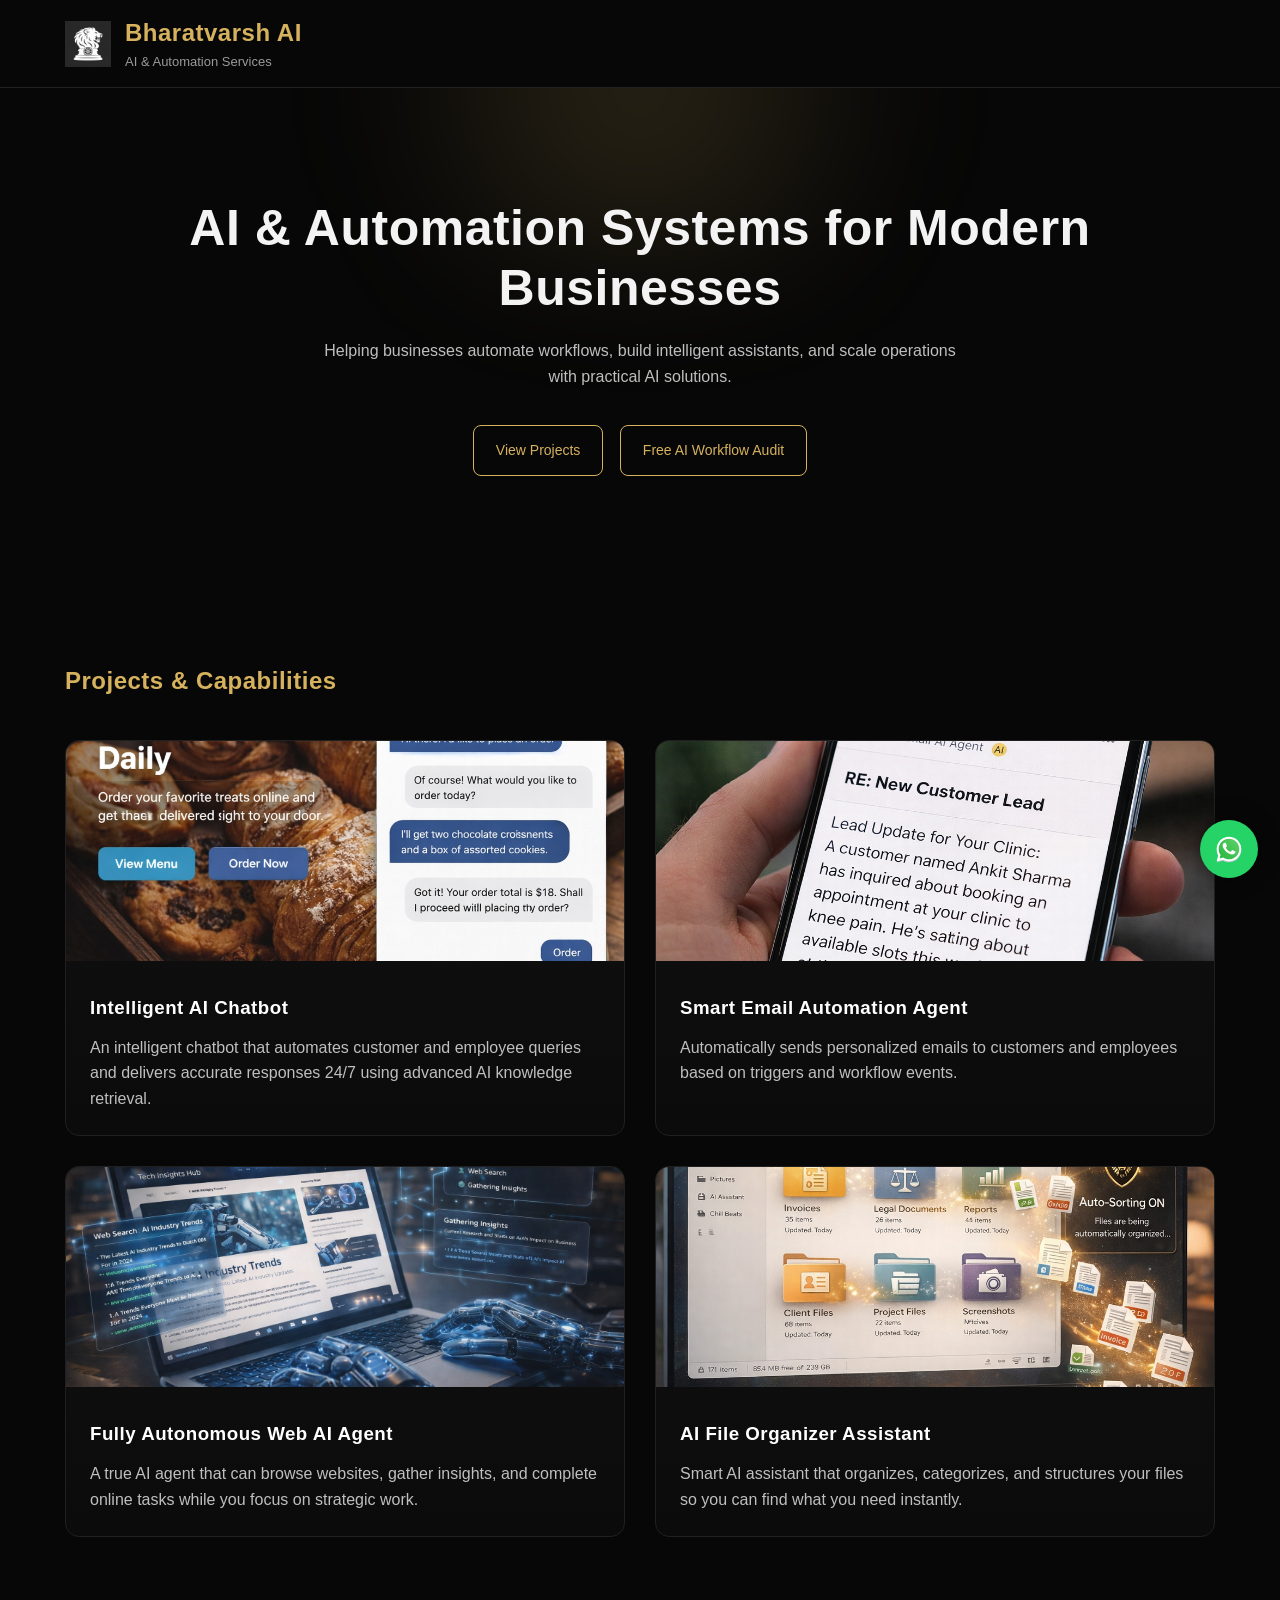
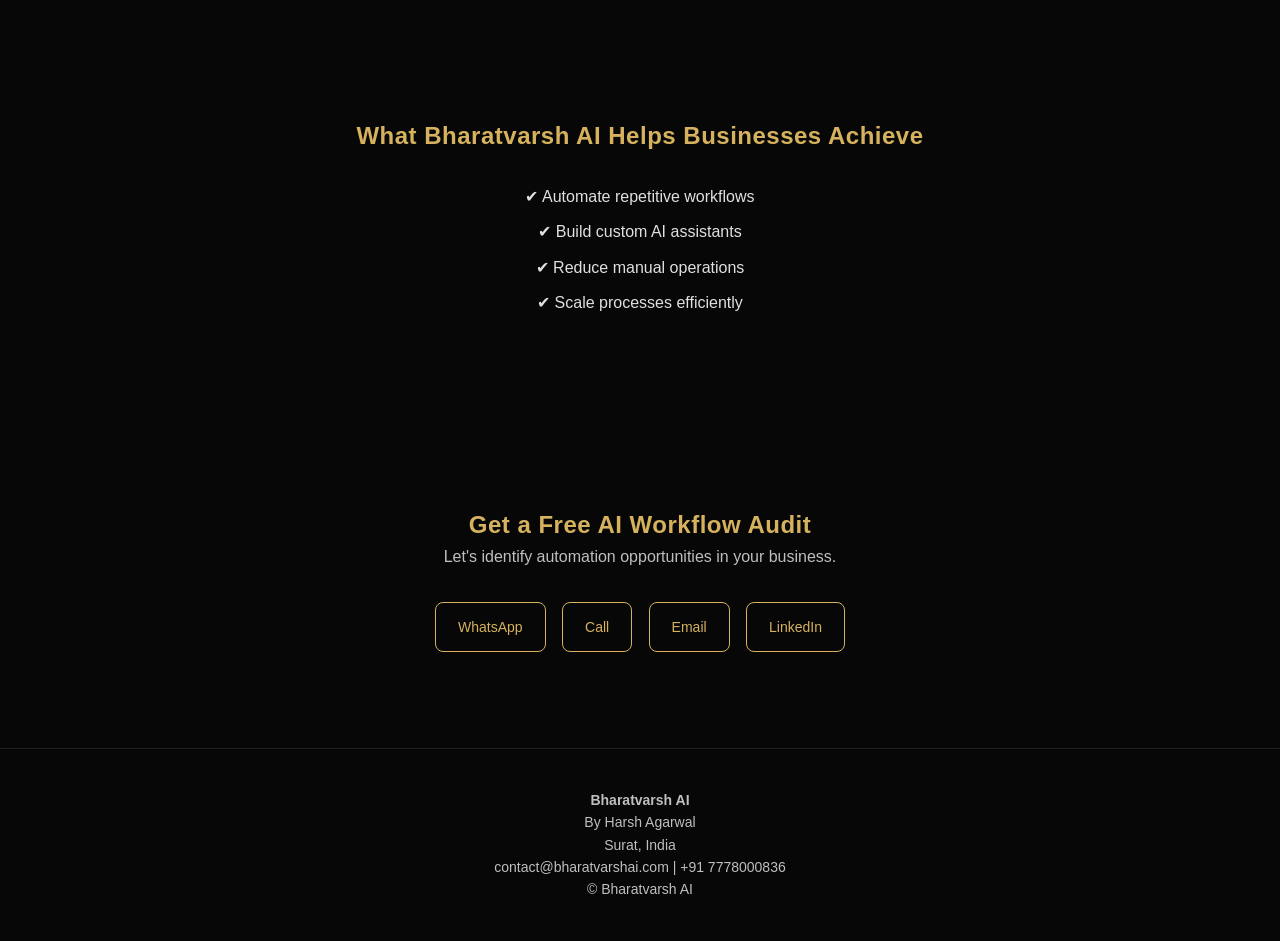
==== index.html @ 704467cc "Update WhatsApp links to include pre-filled message for inquiries" ====
<!DOCTYPE html>
<html lang="en">
<head>
<meta charset="UTF-8">
<meta name="viewport" content="width=device-width, initial-scale=1.0">

<title>Bharatvarsh AI | AI & Automation Services</title>

<meta name="description" content="Bharatvarsh AI provides AI automation, intelligent chatbots, and autonomous AI agents to help businesses scale faster with modern AI solutions.">

<!-- FIX iPhone blue phone number -->
<meta name="format-detection" content="telephone=no">

<link rel="icon" type="image/png" href="logo.png">

<style>

html{scroll-behavior:smooth;}

*{
margin:0;
padding:0;
box-sizing:border-box;
font-family:Arial, Helvetica, sans-serif;
}

body{
background:#070707;
color:#f3f3f3;
line-height:1.6;
overflow-x:hidden;
width:100%;
}

.container{
width:90%;
max-width:1150px;
margin:auto;
}

section{
padding:90px 0;
position:relative;
}

h1,h2,h3{
font-weight:600;
letter-spacing:0.5px;
}

h2{color:#d6b25e;}

p{color:#bfbfbf;}

a{text-decoration:none;}

:root{
--gold:#d6b25e;
--card:#111;
--border:#202020;
}

/* ===== HEADER ===== */
header{
position:sticky;
top:0;
z-index:999;
backdrop-filter:blur(12px);
background:rgba(8,8,8,0.75);
border-bottom:1px solid var(--border);
}

.brand{
display:flex;
align-items:center;
gap:14px;
padding:14px 0;
flex-wrap:wrap;
}

.brand img{width:46px;}

.subtitle{
font-size:13px;
color:#9a9a9a;
}

/* ===== HERO ===== */
.hero{
text-align:center;
padding-top:110px;
overflow:hidden;
}

.hero::before{
content:"";
position:absolute;
top:-200px;
left:50%;
transform:translateX(-50%);
width:90vw;
max-width:700px;
height:400px;
background:radial-gradient(circle, rgba(214,178,94,0.18), transparent 70%);
filter:blur(60px);
z-index:-1;
pointer-events:none;
}

.hero h1{
font-size:38px;
margin-bottom:20px;
line-height:1.2;
}

.hero p{
max-width:640px;
margin:auto;
margin-bottom:30px;
}

/* ===== BUTTONS ===== */
.btn{
display:inline-block;
padding:13px 22px;
margin:6px;
border-radius:8px;
border:1px solid var(--gold);
color:var(--gold);
transition:0.35s;
font-size:14px;
}

.btn:hover{
background:var(--gold);
color:#000;
box-shadow:
0 0 18px rgba(214,178,94,0.45),
0 0 45px rgba(214,178,94,0.2);
transform:translateY(-2px);
}

/* ===== PROJECT CARDS ===== */
.projects-grid{
display:grid;
grid-template-columns:1fr;
gap:30px;
margin-top:40px;
}

.card{
background:linear-gradient(180deg,#111,#0b0b0b);
border:1px solid var(--border);
border-radius:14px;
overflow:hidden;
transition:0.35s;
position:relative;
}

.card::after{
content:"";
position:absolute;
inset:0;
background:radial-gradient(circle at top, rgba(214,178,94,0.12), transparent 60%);
opacity:0;
transition:0.4s;
}

.card:hover::after{opacity:1;}

.card:hover{
transform:translateY(-8px);
border-color:var(--gold);
box-shadow:0 0 30px rgba(214,178,94,0.1);
}

.card img{
width:100%;
height:220px;
object-fit:cover;
}

.card-content{
padding:24px;
}

.card-content h3{
margin-bottom:12px;
color:#fff;
}

/* ===== BENEFITS ===== */
.benefits{text-align:center;}

.benefit-list{
margin-top:28px;
}

.benefit-list p{
margin:10px 0;
color:#e0e0e0;
}

/* ===== CONTACT ===== */
.contact{text-align:center;}

/* ===== FLOATING WHATSAPP ICON ===== */
.whatsapp-float{
position:fixed;
bottom:22px;
right:22px;
width:58px;
height:58px;
background:#25D366;
border-radius:50%;
display:flex;
align-items:center;
justify-content:center;
box-shadow:0 0 20px rgba(0,0,0,0.5);
z-index:999;
transition:0.3s;
}

.whatsapp-float img{
width:28px;
height:28px;
}

.whatsapp-float:hover{
transform:scale(1.08);
box-shadow:0 0 25px rgba(37,211,102,0.6);
}

/* ===== FOOTER ===== */
footer{
border-top:1px solid var(--border);
text-align:center;
padding:40px 0;
color:#888;
font-size:14px;
}

/* ===== DESKTOP ===== */
@media(min-width:768px){

.hero h1{
font-size:50px;
}

.projects-grid{
grid-template-columns:1fr 1fr;
}

}

</style>
</head>

<body>

<header>
<div class="container brand">
<img src="logo.png" alt="Bharatvarsh AI Logo">
<div>
<h2>Bharatvarsh AI</h2>
<div class="subtitle">AI & Automation Services</div>
</div>
</div>
</header>

<section class="hero container">
<h1>AI & Automation Systems for Modern Businesses</h1>
<p>
Helping businesses automate workflows, build intelligent assistants,
and scale operations with practical AI solutions.
</p>

<a href="#projects" class="btn">View Projects</a>
<a href="#contact" class="btn">Free AI Workflow Audit</a>
</section>

<section id="projects" class="container">
<h2>Projects & Capabilities</h2>

<div class="projects-grid">

<div class="card">
<img src="chatbot.png" alt="AI Chatbot for customer interaction">
<div class="card-content">
<h3>Intelligent AI Chatbot</h3>
<p>An intelligent chatbot that automates customer and employee queries and delivers accurate responses 24/7 using advanced AI knowledge retrieval.</p>
</div>
</div>

<div class="card">
<img src="email-agent.png" alt="AI Email Automation Agent">
<div class="card-content">
<h3>Smart Email Automation Agent</h3>
<p>Automatically sends personalized emails to customers and employees based on triggers and workflow events.</p>
</div>
</div>

<div class="card">
<img src="web-agent.png" alt="Autonomous Web AI Agent">
<div class="card-content">
<h3>Fully Autonomous Web AI Agent</h3>
<p>A true AI agent that can browse websites, gather insights, and complete online tasks while you focus on strategic work.</p>
</div>
</div>

<div class="card">
<img src="file-agent.png" alt="AI File Organizer Assistant">
<div class="card-content">
<h3>AI File Organizer Assistant</h3>
<p>Smart AI assistant that organizes, categorizes, and structures your files so you can find what you need instantly.</p>
</div>
</div>

</div>
</section>

<section class="benefits container">
<h2>What Bharatvarsh AI Helps Businesses Achieve</h2>

<div class="benefit-list">
<p>✔ Automate repetitive workflows</p>
<p>✔ Build custom AI assistants</p>
<p>✔ Reduce manual operations</p>
<p>✔ Scale processes efficiently</p>
</div>
</section>

<section id="contact" class="contact container">
<h2>Get a Free AI Workflow Audit</h2>
<p>Let's identify automation opportunities in your business.</p>

<br>

<a class="btn" href="https://wa.me/917778000836?text=Hello%20Bharatvarsh%2C%20I%27m%20interested%20in%20AI%20automation%20solutions.%20Let%27s%20discuss." target="_blank">WhatsApp</a>
<a class="btn" href="tel:+917778000836">Call</a>
<a class="btn" href="mailto:contact@bharatvarshai.com">Email</a>
<a class="btn" href="https://www.linkedin.com/company/bharat-varsh" target="_blank">LinkedIn</a>
</section>

<footer>
<div class="container">
<p><strong>Bharatvarsh AI</strong></p>
<p>By Harsh Agarwal</p>
<p>Surat, India</p>
<p>contact@bharatvarshai.com | +91 7778000836</p>
<p>© Bharatvarsh AI</p>
</div>
</footer>

<a class="whatsapp-float" href="https://wa.me/917778000836?text=Hello%20Bharatvarsh%2C%20I%27m%20interested%20in%20AI%20automation%20solutions.%20Let%27s%20discuss." target="_blank">
<img src="whatsapp.svg" alt="WhatsApp">
</a>

</body>
</html>
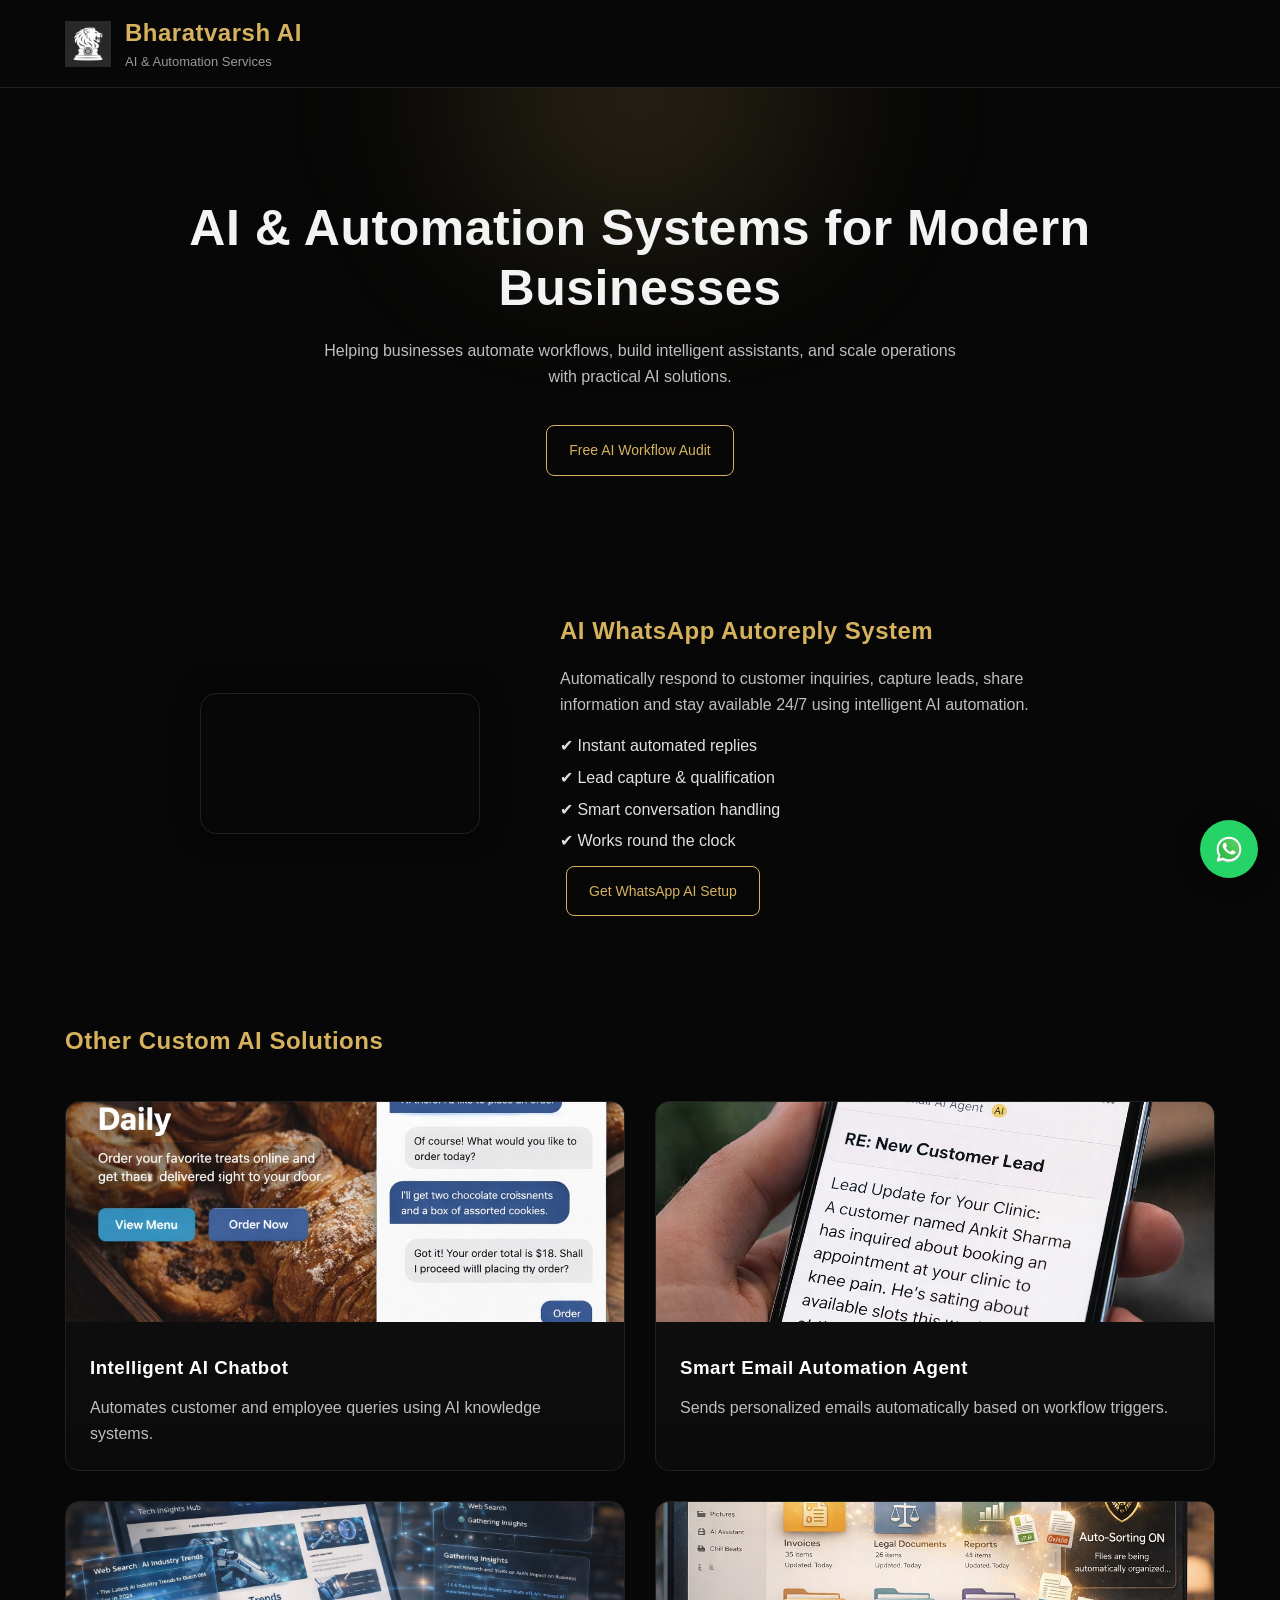
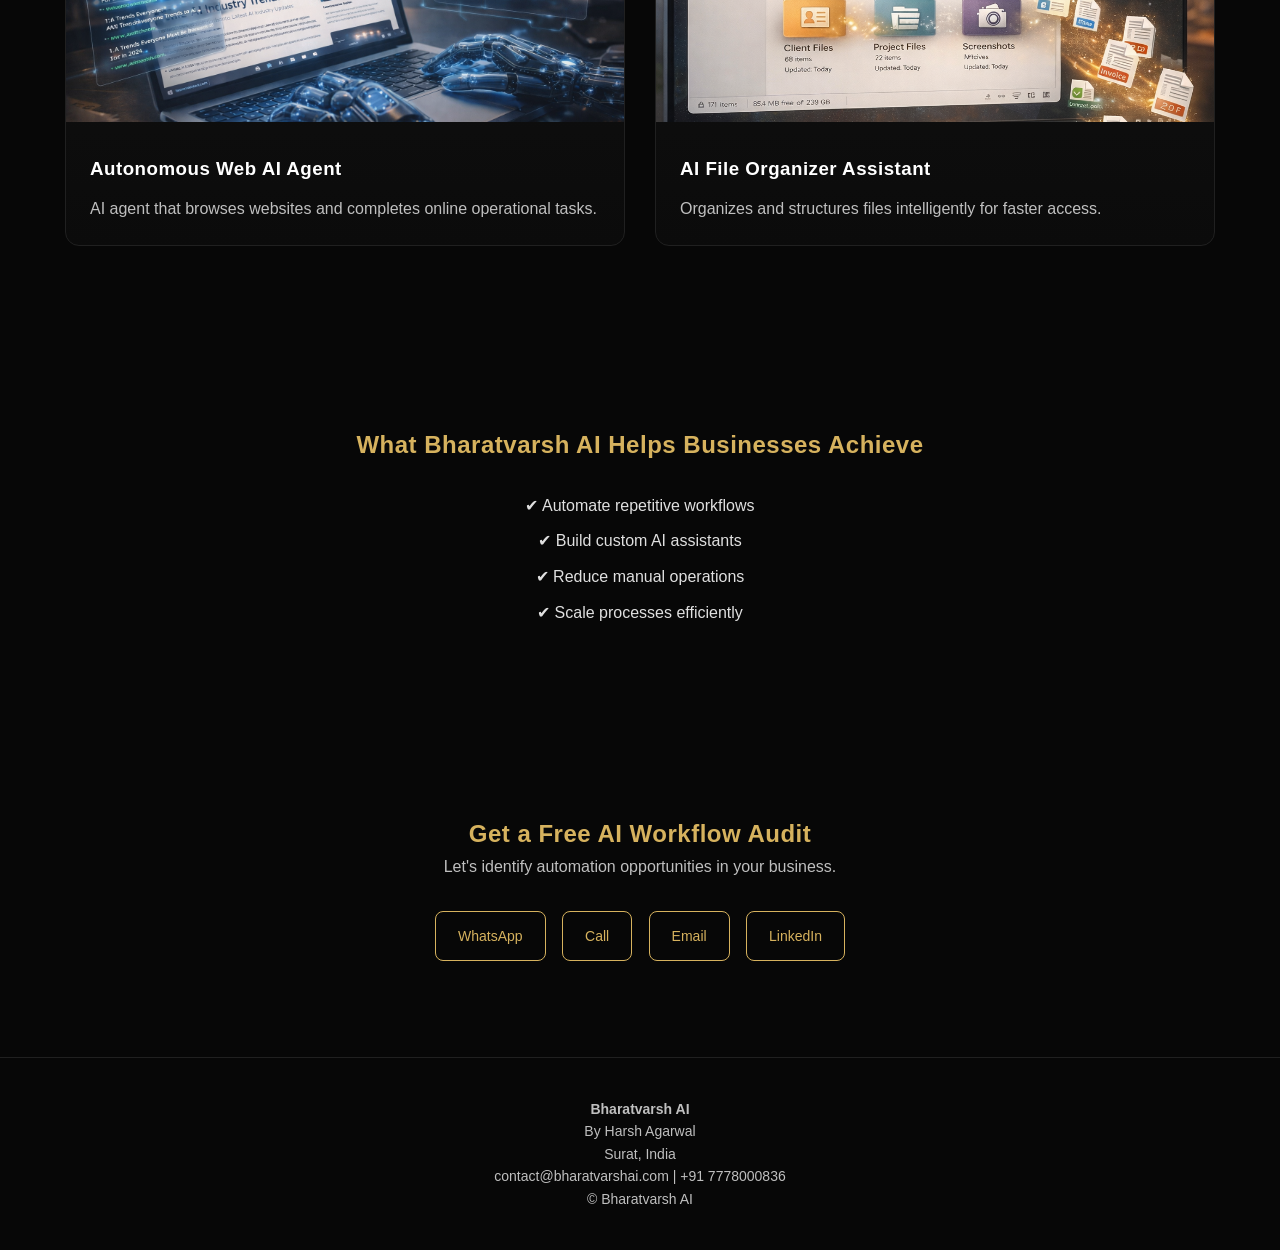
==== commit 97d4eda6: "Add WhatsApp demo video and update HTML structure for clarity" ====
--- a/index.html
+++ b/index.html
@@ -4,13 +4,11 @@
 <meta charset="UTF-8">
 <meta name="viewport" content="width=device-width, initial-scale=1.0">
 
-<title>Bharatvarsh AI | AI & Automation Services</title>
+<title>Bharatvarsh AI — Intelligent Automation Services</title>
 
 <meta name="description" content="Bharatvarsh AI provides AI automation, intelligent chatbots, and autonomous AI agents to help businesses scale faster with modern AI solutions.">
 
-<!-- FIX iPhone blue phone number -->
 <meta name="format-detection" content="telephone=no">
-
 <link rel="icon" type="image/png" href="logo.png">
 
 <style>
@@ -60,7 +58,7 @@
 --border:#202020;
 }
 
-/* ===== HEADER ===== */
+/* HEADER */
 header{
 position:sticky;
 top:0;
@@ -85,7 +83,7 @@
 color:#9a9a9a;
 }
 
-/* ===== HERO ===== */
+/* HERO */
 .hero{
 text-align:center;
 padding-top:110px;
@@ -119,7 +117,7 @@
 margin-bottom:30px;
 }
 
-/* ===== BUTTONS ===== */
+/* BUTTON */
 .btn{
 display:inline-block;
 padding:13px 22px;
@@ -140,7 +138,44 @@
 transform:translateY(-2px);
 }
 
-/* ===== PROJECT CARDS ===== */
+/* WHATSAPP DEMO */
+.wa-demo{
+padding:40px 0 10px 0;
+}
+
+.wa-grid{
+display:flex;
+flex-direction:column;
+gap:40px;
+align-items:center;
+}
+
+.wa-video video{
+width:220px;
+border-radius:16px;
+border:1px solid var(--border);
+box-shadow:0 0 25px rgba(0,0,0,0.6);
+}
+
+.wa-content{
+text-align:center;
+max-width:520px;
+}
+
+.wa-content h2{
+margin-bottom:16px;
+}
+
+.wa-content p{
+margin-bottom:16px;
+}
+
+.wa-points p{
+margin:6px 0;
+color:#e0e0e0;
+}
+
+/* PROJECTS */
 .projects-grid{
 display:grid;
 grid-template-columns:1fr;
@@ -157,17 +192,6 @@
 position:relative;
 }
 
-.card::after{
-content:"";
-position:absolute;
-inset:0;
-background:radial-gradient(circle at top, rgba(214,178,94,0.12), transparent 60%);
-opacity:0;
-transition:0.4s;
-}
-
-.card:hover::after{opacity:1;}
-
 .card:hover{
 transform:translateY(-8px);
 border-color:var(--gold);
@@ -189,7 +213,7 @@
 color:#fff;
 }
 
-/* ===== BENEFITS ===== */
+/* BENEFITS */
 .benefits{text-align:center;}
 
 .benefit-list{
@@ -201,10 +225,10 @@
 color:#e0e0e0;
 }
 
-/* ===== CONTACT ===== */
+/* CONTACT */
 .contact{text-align:center;}
 
-/* ===== FLOATING WHATSAPP ICON ===== */
+/* WHATSAPP FLOAT */
 .whatsapp-float{
 position:fixed;
 bottom:22px;
@@ -218,20 +242,13 @@
 justify-content:center;
 box-shadow:0 0 20px rgba(0,0,0,0.5);
 z-index:999;
-transition:0.3s;
 }
 
 .whatsapp-float img{
 width:28px;
-height:28px;
-}
-
-.whatsapp-float:hover{
-transform:scale(1.08);
-box-shadow:0 0 25px rgba(37,211,102,0.6);
-}
-
-/* ===== FOOTER ===== */
+}
+
+/* FOOTER */
 footer{
 border-top:1px solid var(--border);
 text-align:center;
@@ -240,17 +257,29 @@
 font-size:14px;
 }
 
-/* ===== DESKTOP ===== */
-@media(min-width:768px){
-
-.hero h1{
-font-size:50px;
-}
+/* DESKTOP */
+@media(min-width:900px){
+
+.hero h1{font-size:50px;}
 
 .projects-grid{
 grid-template-columns:1fr 1fr;
 }
 
+.wa-grid{
+flex-direction:row;
+justify-content:center;
+gap:80px;
+}
+
+.wa-video video{
+width:280px;
+}
+
+.wa-content{
+text-align:left;
+}
+
 }
 
 </style>
@@ -260,7 +289,7 @@
 
 <header>
 <div class="container brand">
-<img src="logo.png" alt="Bharatvarsh AI Logo">
+<img src="logo.png">
 <div>
 <h2>Bharatvarsh AI</h2>
 <div class="subtitle">AI & Automation Services</div>
@@ -275,44 +304,74 @@
 and scale operations with practical AI solutions.
 </p>
 
-<a href="#projects" class="btn">View Projects</a>
 <a href="#contact" class="btn">Free AI Workflow Audit</a>
 </section>
 
+<section class="wa-demo">
+<div class="container wa-grid">
+
+<div class="wa-video">
+<video autoplay muted loop playsinline>
+<source src="whatsapp-demo.mp4" type="video/mp4">
+</video>
+</div>
+
+<div class="wa-content">
+<h2>AI WhatsApp Autoreply System</h2>
+
+<p>
+Automatically respond to customer inquiries, capture leads,
+share information and stay available 24/7 using intelligent AI automation.
+</p>
+
+<div class="wa-points">
+<p>✔ Instant automated replies</p>
+<p>✔ Lead capture & qualification</p>
+<p>✔ Smart conversation handling</p>
+<p>✔ Works round the clock</p>
+</div>
+
+<a href="#contact" class="btn">Get WhatsApp AI Setup</a>
+
+</div>
+
+</div>
+</section>
+
 <section id="projects" class="container">
-<h2>Projects & Capabilities</h2>
+<h2>Other Custom AI Solutions</h2>
 
 <div class="projects-grid">
 
 <div class="card">
-<img src="chatbot.png" alt="AI Chatbot for customer interaction">
+<img src="chatbot.png">
 <div class="card-content">
 <h3>Intelligent AI Chatbot</h3>
-<p>An intelligent chatbot that automates customer and employee queries and delivers accurate responses 24/7 using advanced AI knowledge retrieval.</p>
+<p>Automates customer and employee queries using AI knowledge systems.</p>
 </div>
 </div>
 
 <div class="card">
-<img src="email-agent.png" alt="AI Email Automation Agent">
+<img src="email-agent.png">
 <div class="card-content">
 <h3>Smart Email Automation Agent</h3>
-<p>Automatically sends personalized emails to customers and employees based on triggers and workflow events.</p>
+<p>Sends personalized emails automatically based on workflow triggers.</p>
 </div>
 </div>
 
 <div class="card">
-<img src="web-agent.png" alt="Autonomous Web AI Agent">
+<img src="web-agent.png">
 <div class="card-content">
-<h3>Fully Autonomous Web AI Agent</h3>
-<p>A true AI agent that can browse websites, gather insights, and complete online tasks while you focus on strategic work.</p>
+<h3>Autonomous Web AI Agent</h3>
+<p>AI agent that browses websites and completes online operational tasks.</p>
 </div>
 </div>
 
 <div class="card">
-<img src="file-agent.png" alt="AI File Organizer Assistant">
+<img src="file-agent.png">
 <div class="card-content">
 <h3>AI File Organizer Assistant</h3>
-<p>Smart AI assistant that organizes, categorizes, and structures your files so you can find what you need instantly.</p>
+<p>Organizes and structures files intelligently for faster access.</p>
 </div>
 </div>
 
@@ -336,7 +395,7 @@
 
 <br>
 
-<a class="btn" href="https://wa.me/917778000836?text=Hello%20Bharatvarsh%2C%20I%27m%20interested%20in%20AI%20automation%20solutions.%20Let%27s%20discuss." target="_blank">WhatsApp</a>
+<a class="btn" href="https://wa.me/917778000836" target="_blank">WhatsApp</a>
 <a class="btn" href="tel:+917778000836">Call</a>
 <a class="btn" href="mailto:contact@bharatvarshai.com">Email</a>
 <a class="btn" href="https://www.linkedin.com/company/bharat-varsh" target="_blank">LinkedIn</a>
@@ -352,8 +411,8 @@
 </div>
 </footer>
 
-<a class="whatsapp-float" href="https://wa.me/917778000836?text=Hello%20Bharatvarsh%2C%20I%27m%20interested%20in%20AI%20automation%20solutions.%20Let%27s%20discuss." target="_blank">
-<img src="whatsapp.svg" alt="WhatsApp">
+<a class="whatsapp-float" href="https://wa.me/917778000836" target="_blank">
+<img src="whatsapp.svg">
 </a>
 
 </body>
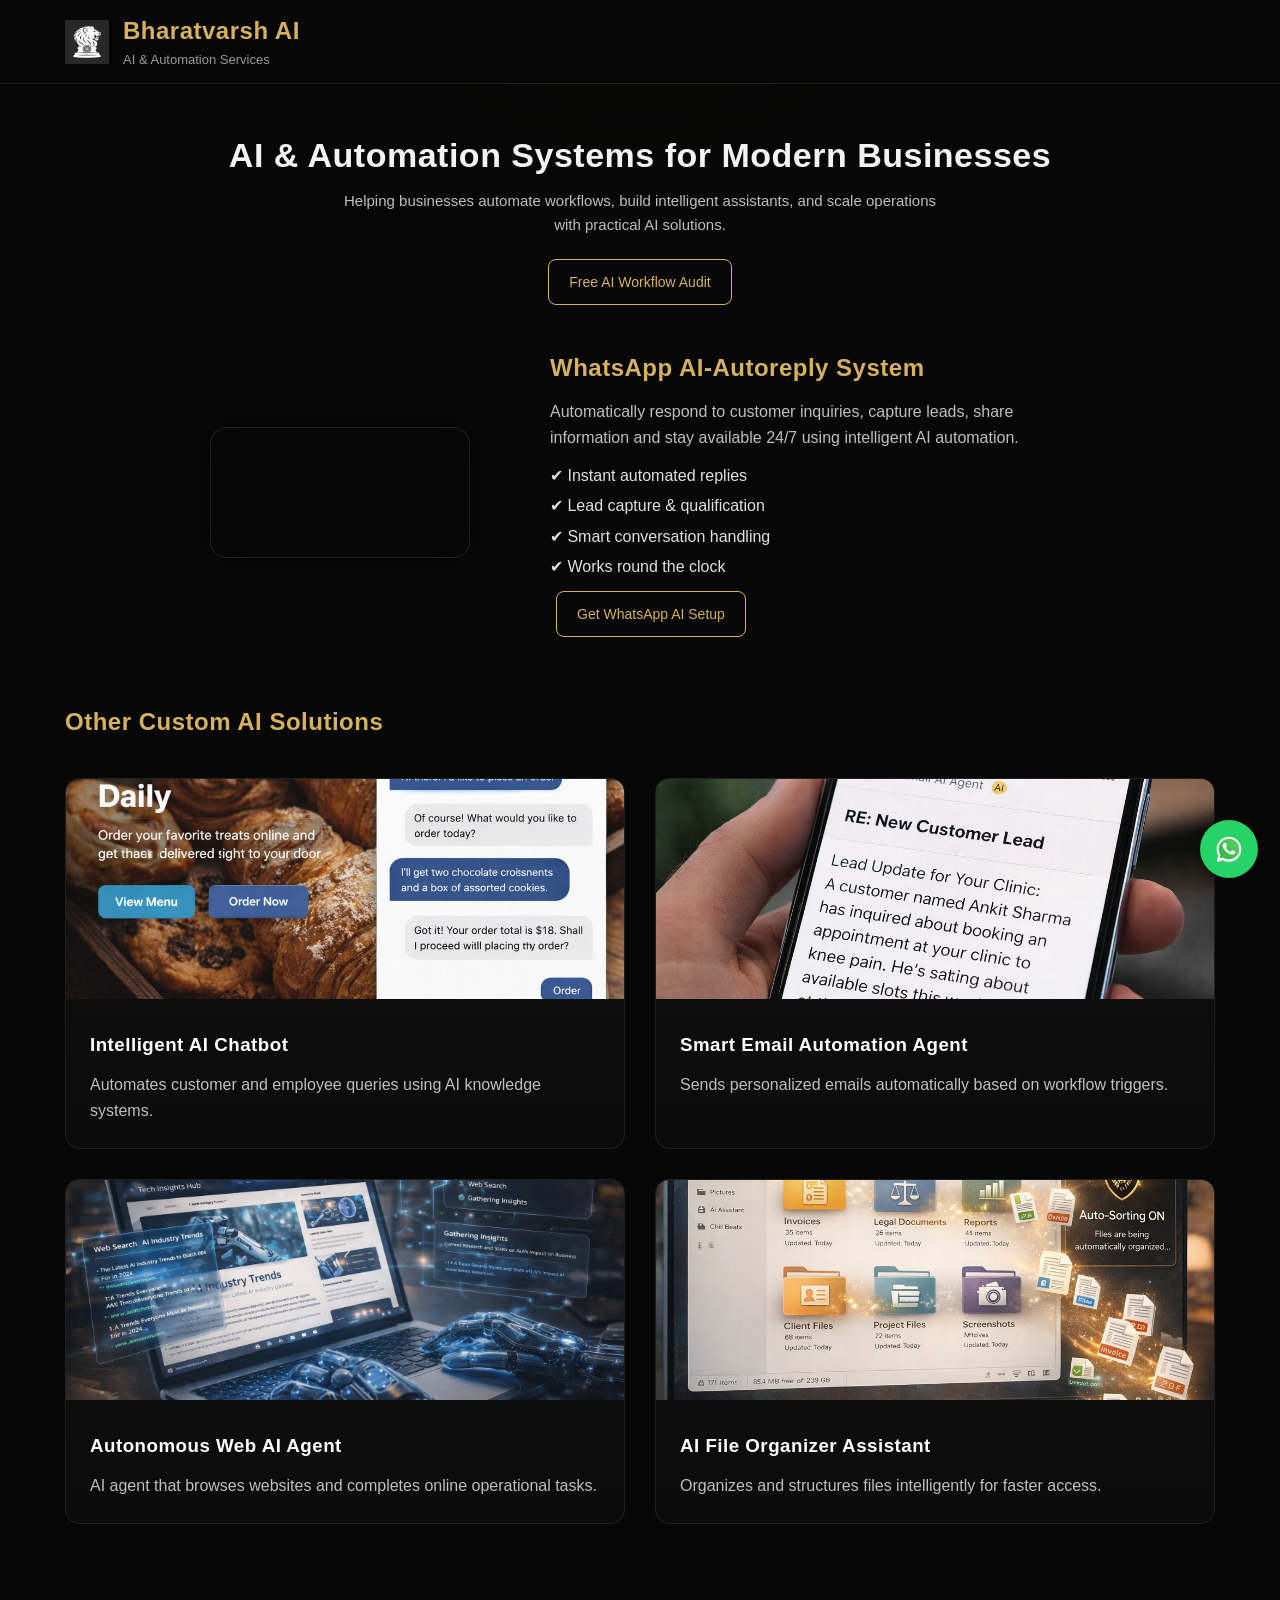
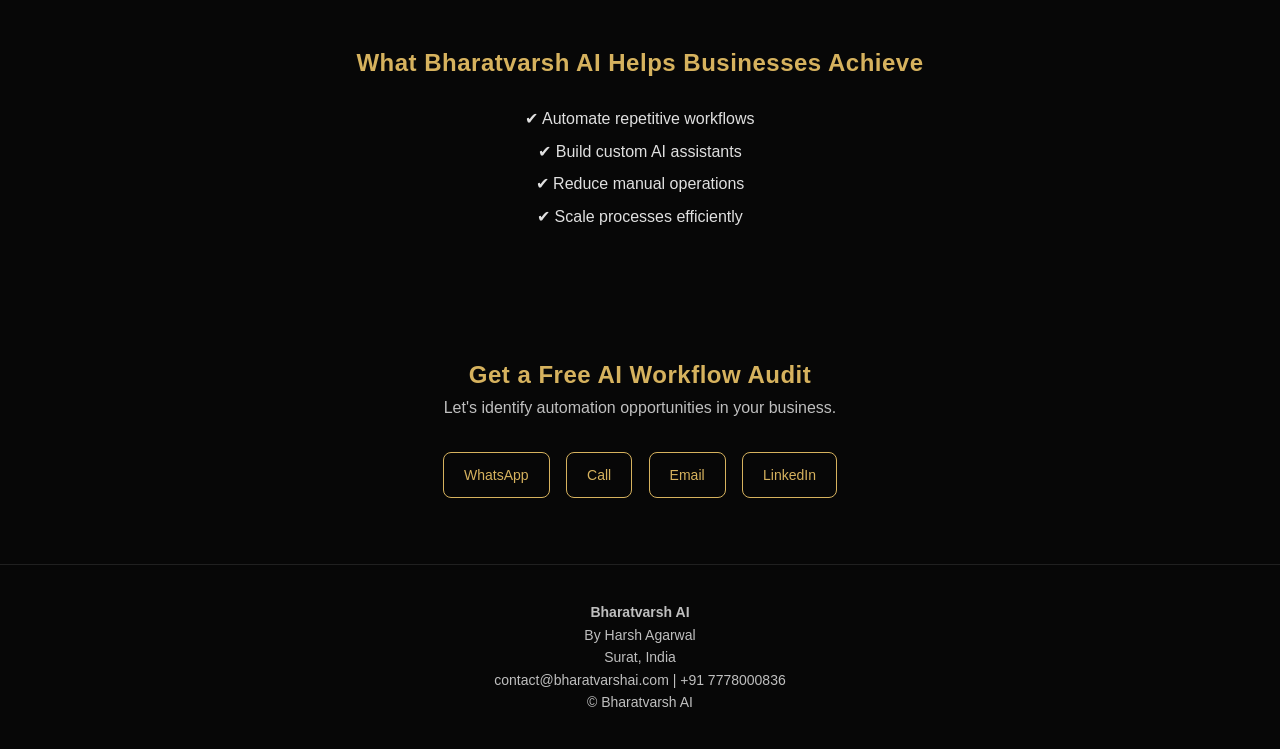
==== commit 0d8ec55b: "Refactor styling and layout for improved UI consistency and responsiveness" ====
--- a/index.html
+++ b/index.html
@@ -27,7 +27,6 @@
 color:#f3f3f3;
 line-height:1.6;
 overflow-x:hidden;
-width:100%;
 }
 
 .container{
@@ -37,7 +36,7 @@
 }
 
 section{
-padding:90px 0;
+padding:60px 0;
 position:relative;
 }
 
@@ -72,11 +71,11 @@
 display:flex;
 align-items:center;
 gap:14px;
-padding:14px 0;
+padding:12px 0;
 flex-wrap:wrap;
 }
 
-.brand img{width:46px;}
+.brand img{width:44px;}
 
 .subtitle{
 font-size:13px;
@@ -86,41 +85,42 @@
 /* HERO */
 .hero{
 text-align:center;
-padding-top:110px;
+padding-top:40px;
+padding-bottom:10px;
 overflow:hidden;
 }
 
 .hero::before{
 content:"";
 position:absolute;
-top:-200px;
+top:-300px;
 left:50%;
 transform:translateX(-50%);
-width:90vw;
-max-width:700px;
-height:400px;
-background:radial-gradient(circle, rgba(214,178,94,0.18), transparent 70%);
+width:85vw;
+max-width:550px;
+height:260px;
+background:radial-gradient(circle, rgba(214,178,94,0.15), transparent 70%);
 filter:blur(60px);
 z-index:-1;
-pointer-events:none;
 }
 
 .hero h1{
-font-size:38px;
-margin-bottom:20px;
-line-height:1.2;
+font-size:26px;
+margin-bottom:12px;
+line-height:1.25;
 }
 
 .hero p{
-max-width:640px;
+max-width:600px;
 margin:auto;
-margin-bottom:30px;
+margin-bottom:16px;
+font-size:15px;
 }
 
 /* BUTTON */
 .btn{
 display:inline-block;
-padding:13px 22px;
+padding:11px 20px;
 margin:6px;
 border-radius:8px;
 border:1px solid var(--gold);
@@ -140,18 +140,18 @@
 
 /* WHATSAPP DEMO */
 .wa-demo{
-padding:40px 0 10px 0;
+padding:20px 0 0 0;
 }
 
 .wa-grid{
 display:flex;
 flex-direction:column;
-gap:40px;
+gap:30px;
 align-items:center;
 }
 
 .wa-video video{
-width:220px;
+width:205px;
 border-radius:16px;
 border:1px solid var(--border);
 box-shadow:0 0 25px rgba(0,0,0,0.6);
@@ -163,15 +163,15 @@
 }
 
 .wa-content h2{
-margin-bottom:16px;
+margin-bottom:12px;
 }
 
 .wa-content p{
-margin-bottom:16px;
+margin-bottom:12px;
 }
 
 .wa-points p{
-margin:6px 0;
+margin:5px 0;
 color:#e0e0e0;
 }
 
@@ -180,7 +180,7 @@
 display:grid;
 grid-template-columns:1fr;
 gap:30px;
-margin-top:40px;
+margin-top:36px;
 }
 
 .card{
@@ -189,7 +189,6 @@
 border-radius:14px;
 overflow:hidden;
 transition:0.35s;
-position:relative;
 }
 
 .card:hover{
@@ -217,18 +216,18 @@
 .benefits{text-align:center;}
 
 .benefit-list{
-margin-top:28px;
+margin-top:24px;
 }
 
 .benefit-list p{
-margin:10px 0;
+margin:7px 0;
 color:#e0e0e0;
 }
 
 /* CONTACT */
 .contact{text-align:center;}
 
-/* WHATSAPP FLOAT */
+/* FLOAT */
 .whatsapp-float{
 position:fixed;
 bottom:22px;
@@ -252,7 +251,7 @@
 footer{
 border-top:1px solid var(--border);
 text-align:center;
-padding:40px 0;
+padding:36px 0;
 color:#888;
 font-size:14px;
 }
@@ -260,7 +259,14 @@
 /* DESKTOP */
 @media(min-width:900px){
 
-.hero h1{font-size:50px;}
+.hero h1{
+font-size:34px;
+}
+
+.hero{
+padding-top:50px;
+padding-bottom:18px;
+}
 
 .projects-grid{
 grid-template-columns:1fr 1fr;
@@ -273,7 +279,7 @@
 }
 
 .wa-video video{
-width:280px;
+width:260px;
 }
 
 .wa-content{
@@ -317,7 +323,7 @@
 </div>
 
 <div class="wa-content">
-<h2>AI WhatsApp Autoreply System</h2>
+<h2>WhatsApp AI-Autoreply System</h2>
 
 <p>
 Automatically respond to customer inquiries, capture leads,
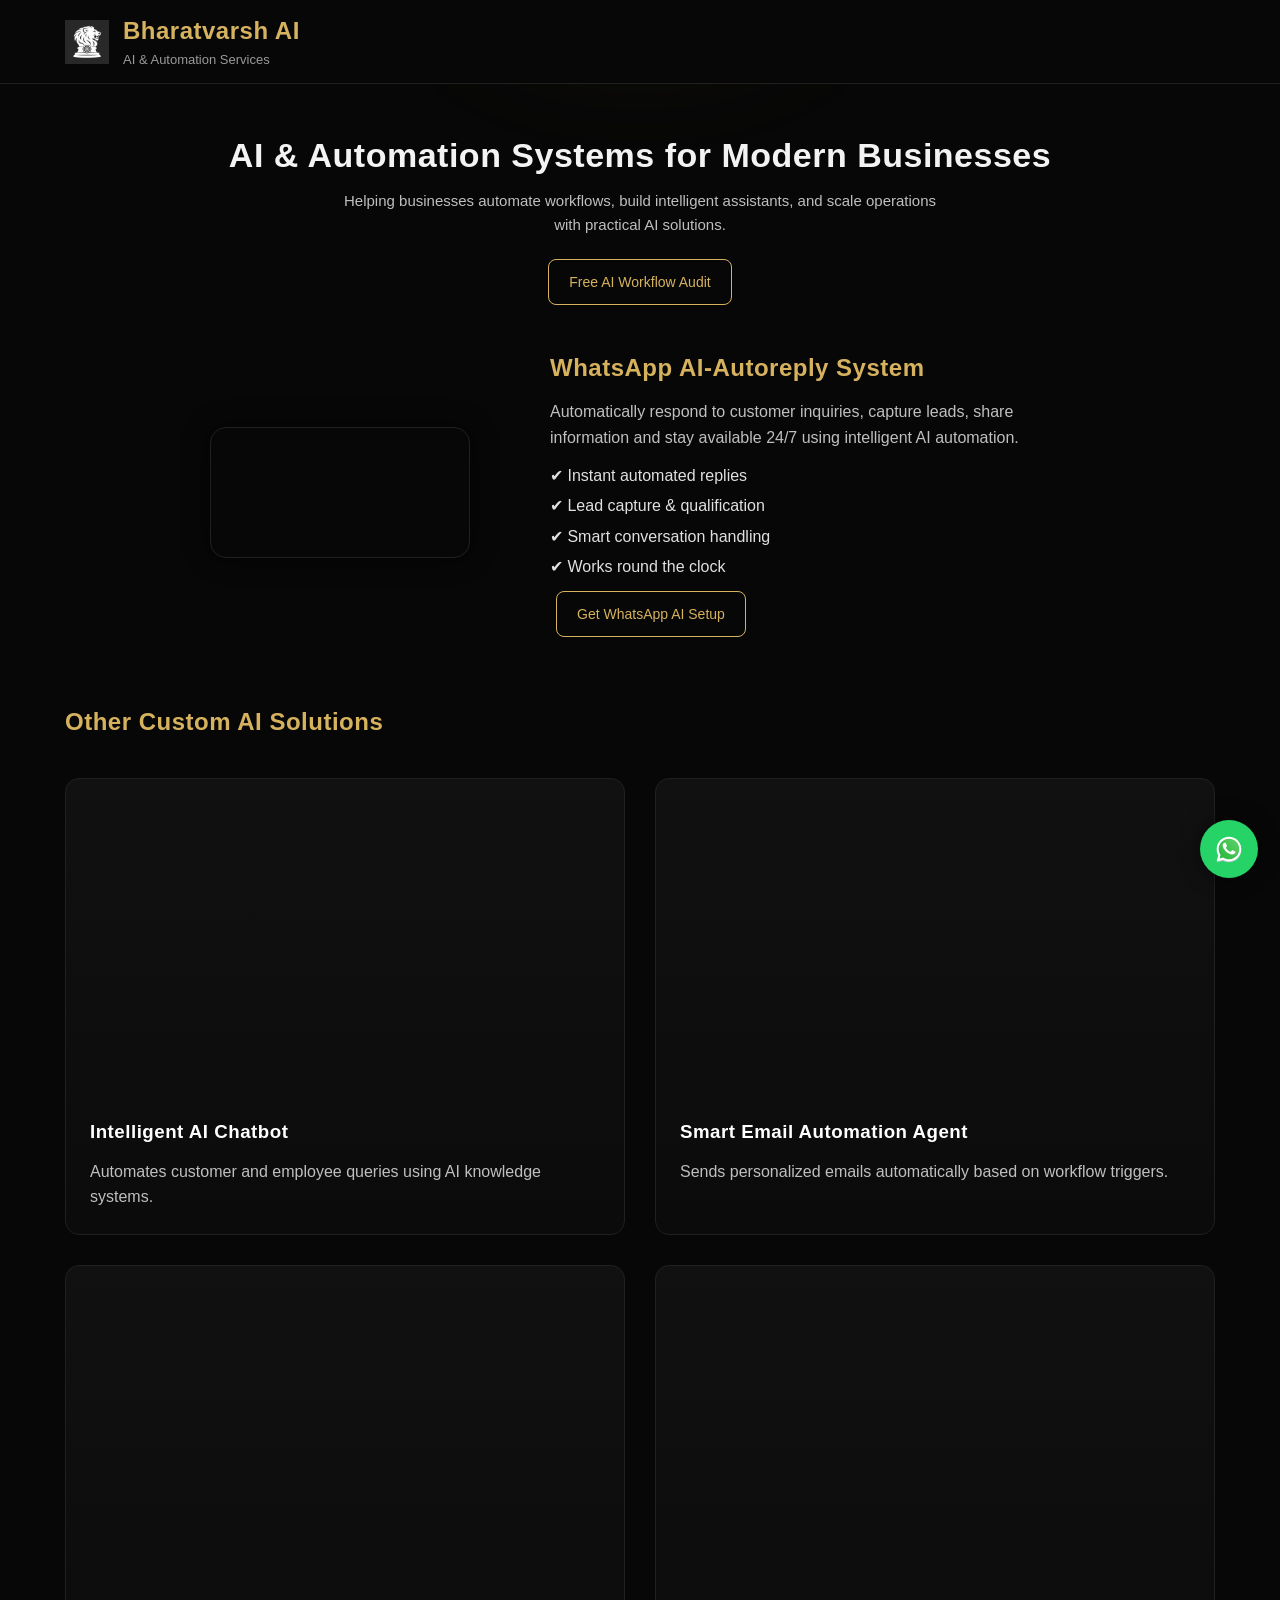
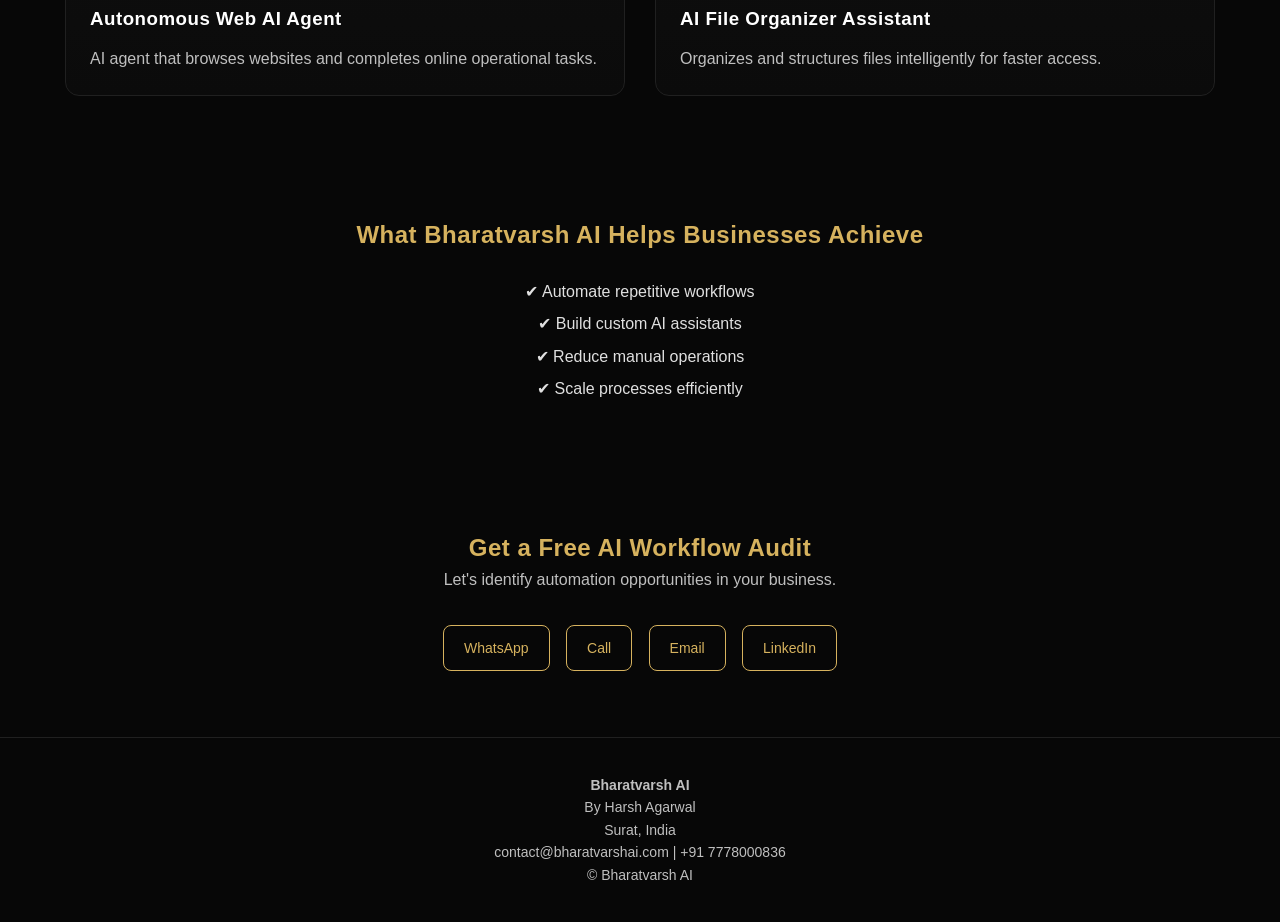
==== commit 0cae3288: "Replace images with responsive video embeds for AI agents and update CSS for better video handling" ====
--- a/index.html
+++ b/index.html
@@ -11,284 +11,7 @@
 <meta name="format-detection" content="telephone=no">
 <link rel="icon" type="image/png" href="logo.png">
 
-<style>
-
-html{scroll-behavior:smooth;}
-
-*{
-margin:0;
-padding:0;
-box-sizing:border-box;
-font-family:Arial, Helvetica, sans-serif;
-}
-
-body{
-background:#070707;
-color:#f3f3f3;
-line-height:1.6;
-overflow-x:hidden;
-}
-
-.container{
-width:90%;
-max-width:1150px;
-margin:auto;
-}
-
-section{
-padding:60px 0;
-position:relative;
-}
-
-h1,h2,h3{
-font-weight:600;
-letter-spacing:0.5px;
-}
-
-h2{color:#d6b25e;}
-
-p{color:#bfbfbf;}
-
-a{text-decoration:none;}
-
-:root{
---gold:#d6b25e;
---card:#111;
---border:#202020;
-}
-
-/* HEADER */
-header{
-position:sticky;
-top:0;
-z-index:999;
-backdrop-filter:blur(12px);
-background:rgba(8,8,8,0.75);
-border-bottom:1px solid var(--border);
-}
-
-.brand{
-display:flex;
-align-items:center;
-gap:14px;
-padding:12px 0;
-flex-wrap:wrap;
-}
-
-.brand img{width:44px;}
-
-.subtitle{
-font-size:13px;
-color:#9a9a9a;
-}
-
-/* HERO */
-.hero{
-text-align:center;
-padding-top:40px;
-padding-bottom:10px;
-overflow:hidden;
-}
-
-.hero::before{
-content:"";
-position:absolute;
-top:-300px;
-left:50%;
-transform:translateX(-50%);
-width:85vw;
-max-width:550px;
-height:260px;
-background:radial-gradient(circle, rgba(214,178,94,0.15), transparent 70%);
-filter:blur(60px);
-z-index:-1;
-}
-
-.hero h1{
-font-size:26px;
-margin-bottom:12px;
-line-height:1.25;
-}
-
-.hero p{
-max-width:600px;
-margin:auto;
-margin-bottom:16px;
-font-size:15px;
-}
-
-/* BUTTON */
-.btn{
-display:inline-block;
-padding:11px 20px;
-margin:6px;
-border-radius:8px;
-border:1px solid var(--gold);
-color:var(--gold);
-transition:0.35s;
-font-size:14px;
-}
-
-.btn:hover{
-background:var(--gold);
-color:#000;
-box-shadow:
-0 0 18px rgba(214,178,94,0.45),
-0 0 45px rgba(214,178,94,0.2);
-transform:translateY(-2px);
-}
-
-/* WHATSAPP DEMO */
-.wa-demo{
-padding:20px 0 0 0;
-}
-
-.wa-grid{
-display:flex;
-flex-direction:column;
-gap:30px;
-align-items:center;
-}
-
-.wa-video video{
-width:205px;
-border-radius:16px;
-border:1px solid var(--border);
-box-shadow:0 0 25px rgba(0,0,0,0.6);
-}
-
-.wa-content{
-text-align:center;
-max-width:520px;
-}
-
-.wa-content h2{
-margin-bottom:12px;
-}
-
-.wa-content p{
-margin-bottom:12px;
-}
-
-.wa-points p{
-margin:5px 0;
-color:#e0e0e0;
-}
-
-/* PROJECTS */
-.projects-grid{
-display:grid;
-grid-template-columns:1fr;
-gap:30px;
-margin-top:36px;
-}
-
-.card{
-background:linear-gradient(180deg,#111,#0b0b0b);
-border:1px solid var(--border);
-border-radius:14px;
-overflow:hidden;
-transition:0.35s;
-}
-
-.card:hover{
-transform:translateY(-8px);
-border-color:var(--gold);
-box-shadow:0 0 30px rgba(214,178,94,0.1);
-}
-
-.card img{
-width:100%;
-height:220px;
-object-fit:cover;
-}
-
-.card-content{
-padding:24px;
-}
-
-.card-content h3{
-margin-bottom:12px;
-color:#fff;
-}
-
-/* BENEFITS */
-.benefits{text-align:center;}
-
-.benefit-list{
-margin-top:24px;
-}
-
-.benefit-list p{
-margin:7px 0;
-color:#e0e0e0;
-}
-
-/* CONTACT */
-.contact{text-align:center;}
-
-/* FLOAT */
-.whatsapp-float{
-position:fixed;
-bottom:22px;
-right:22px;
-width:58px;
-height:58px;
-background:#25D366;
-border-radius:50%;
-display:flex;
-align-items:center;
-justify-content:center;
-box-shadow:0 0 20px rgba(0,0,0,0.5);
-z-index:999;
-}
-
-.whatsapp-float img{
-width:28px;
-}
-
-/* FOOTER */
-footer{
-border-top:1px solid var(--border);
-text-align:center;
-padding:36px 0;
-color:#888;
-font-size:14px;
-}
-
-/* DESKTOP */
-@media(min-width:900px){
-
-.hero h1{
-font-size:34px;
-}
-
-.hero{
-padding-top:50px;
-padding-bottom:18px;
-}
-
-.projects-grid{
-grid-template-columns:1fr 1fr;
-}
-
-.wa-grid{
-flex-direction:row;
-justify-content:center;
-gap:80px;
-}
-
-.wa-video video{
-width:260px;
-}
-
-.wa-content{
-text-align:left;
-}
-
-}
-
-</style>
+<link rel="stylesheet" href="style.css">
 </head>
 
 <body>
@@ -350,7 +73,12 @@
 <div class="projects-grid">
 
 <div class="card">
-<img src="chatbot.png">
+<div class="card-media">
+<iframe src="https://www.youtube.com/embed/xLh_T0cZRjQ"
+title="AI Chatbot"
+allow="accelerometer; autoplay; clipboard-write; encrypted-media; gyroscope; picture-in-picture"
+allowfullscreen></iframe>
+</div>
 <div class="card-content">
 <h3>Intelligent AI Chatbot</h3>
 <p>Automates customer and employee queries using AI knowledge systems.</p>
@@ -358,7 +86,12 @@
 </div>
 
 <div class="card">
-<img src="email-agent.png">
+<div class="card-media">
+<iframe src="https://www.youtube.com/embed/P7wKze1Ep8s"
+title="Email Agent"
+allow="accelerometer; autoplay; clipboard-write; encrypted-media; gyroscope; picture-in-picture"
+allowfullscreen></iframe>
+</div>
 <div class="card-content">
 <h3>Smart Email Automation Agent</h3>
 <p>Sends personalized emails automatically based on workflow triggers.</p>
@@ -366,7 +99,12 @@
 </div>
 
 <div class="card">
-<img src="web-agent.png">
+<div class="card-media">
+<iframe src="https://www.youtube.com/embed/em4HeFu83iU"
+title="Web Agent"
+allow="accelerometer; autoplay; clipboard-write; encrypted-media; gyroscope; picture-in-picture"
+allowfullscreen></iframe>
+</div>
 <div class="card-content">
 <h3>Autonomous Web AI Agent</h3>
 <p>AI agent that browses websites and completes online operational tasks.</p>
@@ -374,7 +112,12 @@
 </div>
 
 <div class="card">
-<img src="file-agent.png">
+<div class="card-media">
+<iframe src="https://www.youtube.com/embed/UA5wQZnJ0JE"
+title="File Organizer"
+allow="accelerometer; autoplay; clipboard-write; encrypted-media; gyroscope; picture-in-picture"
+allowfullscreen></iframe>
+</div>
 <div class="card-content">
 <h3>AI File Organizer Assistant</h3>
 <p>Organizes and structures files intelligently for faster access.</p>
--- a/style.css
+++ b/style.css
@@ -0,0 +1,285 @@
+html{scroll-behavior:smooth;}
+
+*{
+margin:0;
+padding:0;
+box-sizing:border-box;
+font-family:Arial, Helvetica, sans-serif;
+}
+
+body{
+background:#070707;
+color:#f3f3f3;
+line-height:1.6;
+overflow-x:hidden;
+}
+
+.container{
+width:90%;
+max-width:1150px;
+margin:auto;
+}
+
+section{
+padding:60px 0;
+position:relative;
+}
+
+h1,h2,h3{
+font-weight:600;
+letter-spacing:0.5px;
+}
+
+h2{color:#d6b25e;}
+
+p{color:#bfbfbf;}
+
+a{text-decoration:none;}
+
+:root{
+--gold:#d6b25e;
+--card:#111;
+--border:#202020;
+}
+
+/* HEADER */
+header{
+position:sticky;
+top:0;
+z-index:999;
+backdrop-filter:blur(12px);
+background:rgba(8,8,8,0.75);
+border-bottom:1px solid var(--border);
+}
+
+.brand{
+display:flex;
+align-items:center;
+gap:14px;
+padding:12px 0;
+flex-wrap:wrap;
+}
+
+.brand img{width:44px;}
+
+.subtitle{
+font-size:13px;
+color:#9a9a9a;
+}
+
+/* HERO */
+.hero{
+text-align:center;
+padding-top:40px;
+padding-bottom:10px;
+overflow:hidden;
+}
+
+.hero::before{
+content:"";
+position:absolute;
+top:-300px;
+left:50%;
+transform:translateX(-50%);
+width:85vw;
+max-width:550px;
+height:260px;
+background:radial-gradient(circle, rgba(214,178,94,0.15), transparent 70%);
+filter:blur(60px);
+z-index:-1;
+}
+
+.hero h1{
+font-size:26px;
+margin-bottom:12px;
+line-height:1.25;
+}
+
+.hero p{
+max-width:600px;
+margin:auto;
+margin-bottom:16px;
+font-size:15px;
+}
+
+/* BUTTON */
+.btn{
+display:inline-block;
+padding:11px 20px;
+margin:6px;
+border-radius:8px;
+border:1px solid var(--gold);
+color:var(--gold);
+transition:0.35s;
+font-size:14px;
+}
+
+.btn:hover{
+background:var(--gold);
+color:#000;
+box-shadow:
+0 0 18px rgba(214,178,94,0.45),
+0 0 45px rgba(214,178,94,0.2);
+transform:translateY(-2px);
+}
+
+/* WHATSAPP DEMO */
+.wa-demo{
+padding:20px 0 0 0;
+}
+
+.wa-grid{
+display:flex;
+flex-direction:column;
+gap:30px;
+align-items:center;
+}
+
+.wa-video video{
+width:205px;
+border-radius:16px;
+border:1px solid var(--border);
+box-shadow:0 0 25px rgba(0,0,0,0.6);
+}
+
+.wa-content{
+text-align:center;
+max-width:520px;
+}
+
+.wa-content h2{
+margin-bottom:12px;
+}
+
+.wa-content p{
+margin-bottom:12px;
+}
+
+.wa-points p{
+margin:5px 0;
+color:#e0e0e0;
+}
+
+/* PROJECTS */
+.projects-grid{
+display:grid;
+grid-template-columns:1fr;
+gap:30px;
+margin-top:36px;
+}
+
+.card{
+background:linear-gradient(180deg,#111,#0b0b0b);
+border:1px solid var(--border);
+border-radius:14px;
+overflow:hidden;
+transition:0.35s;
+}
+
+.card:hover{
+transform:translateY(-8px);
+border-color:var(--gold);
+box-shadow:0 0 30px rgba(214,178,94,0.1);
+}
+
+/* ✅ PERFECT RESPONSIVE VIDEO RATIO FIX */
+.card-media{
+position:relative;
+width:100%;
+padding-top:56.25%;
+overflow:hidden;
+}
+
+.card-media iframe{
+position:absolute;
+top:0;
+left:0;
+width:100%;
+height:100%;
+border:0;
+}
+
+.card-content{
+padding:24px;
+}
+
+.card-content h3{
+margin-bottom:12px;
+color:#fff;
+}
+
+/* BENEFITS */
+.benefits{text-align:center;}
+
+.benefit-list{
+margin-top:24px;
+}
+
+.benefit-list p{
+margin:7px 0;
+color:#e0e0e0;
+}
+
+/* CONTACT */
+.contact{text-align:center;}
+
+/* FLOAT */
+.whatsapp-float{
+position:fixed;
+bottom:22px;
+right:22px;
+width:58px;
+height:58px;
+background:#25D366;
+border-radius:50%;
+display:flex;
+align-items:center;
+justify-content:center;
+box-shadow:0 0 20px rgba(0,0,0,0.5);
+z-index:999;
+}
+
+.whatsapp-float img{
+width:28px;
+}
+
+/* FOOTER */
+footer{
+border-top:1px solid var(--border);
+text-align:center;
+padding:36px 0;
+color:#888;
+font-size:14px;
+}
+
+/* DESKTOP */
+@media(min-width:900px){
+
+.hero h1{
+font-size:34px;
+}
+
+.hero{
+padding-top:50px;
+padding-bottom:18px;
+}
+
+.projects-grid{
+grid-template-columns:1fr 1fr;
+}
+
+.wa-grid{
+flex-direction:row;
+justify-content:center;
+gap:80px;
+}
+
+.wa-video video{
+width:260px;
+}
+
+.wa-content{
+text-align:left;
+}
+
+}
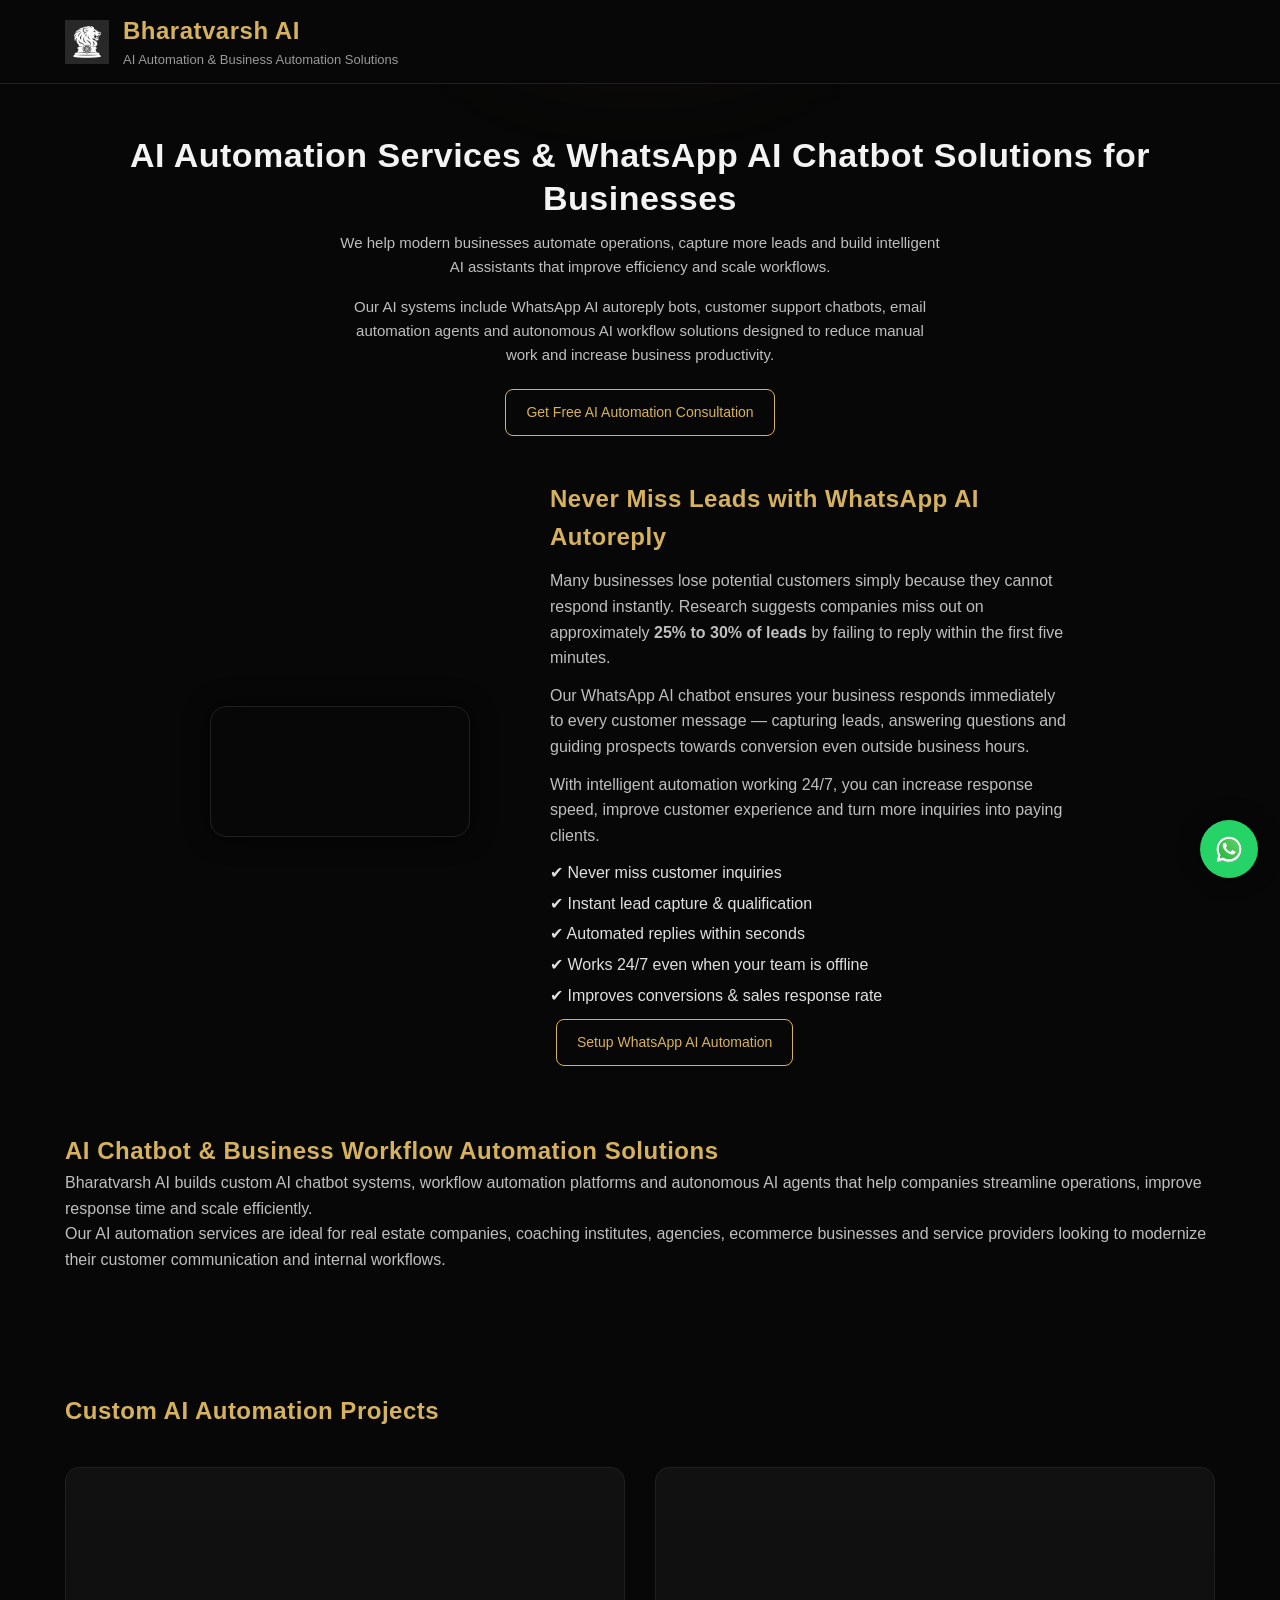
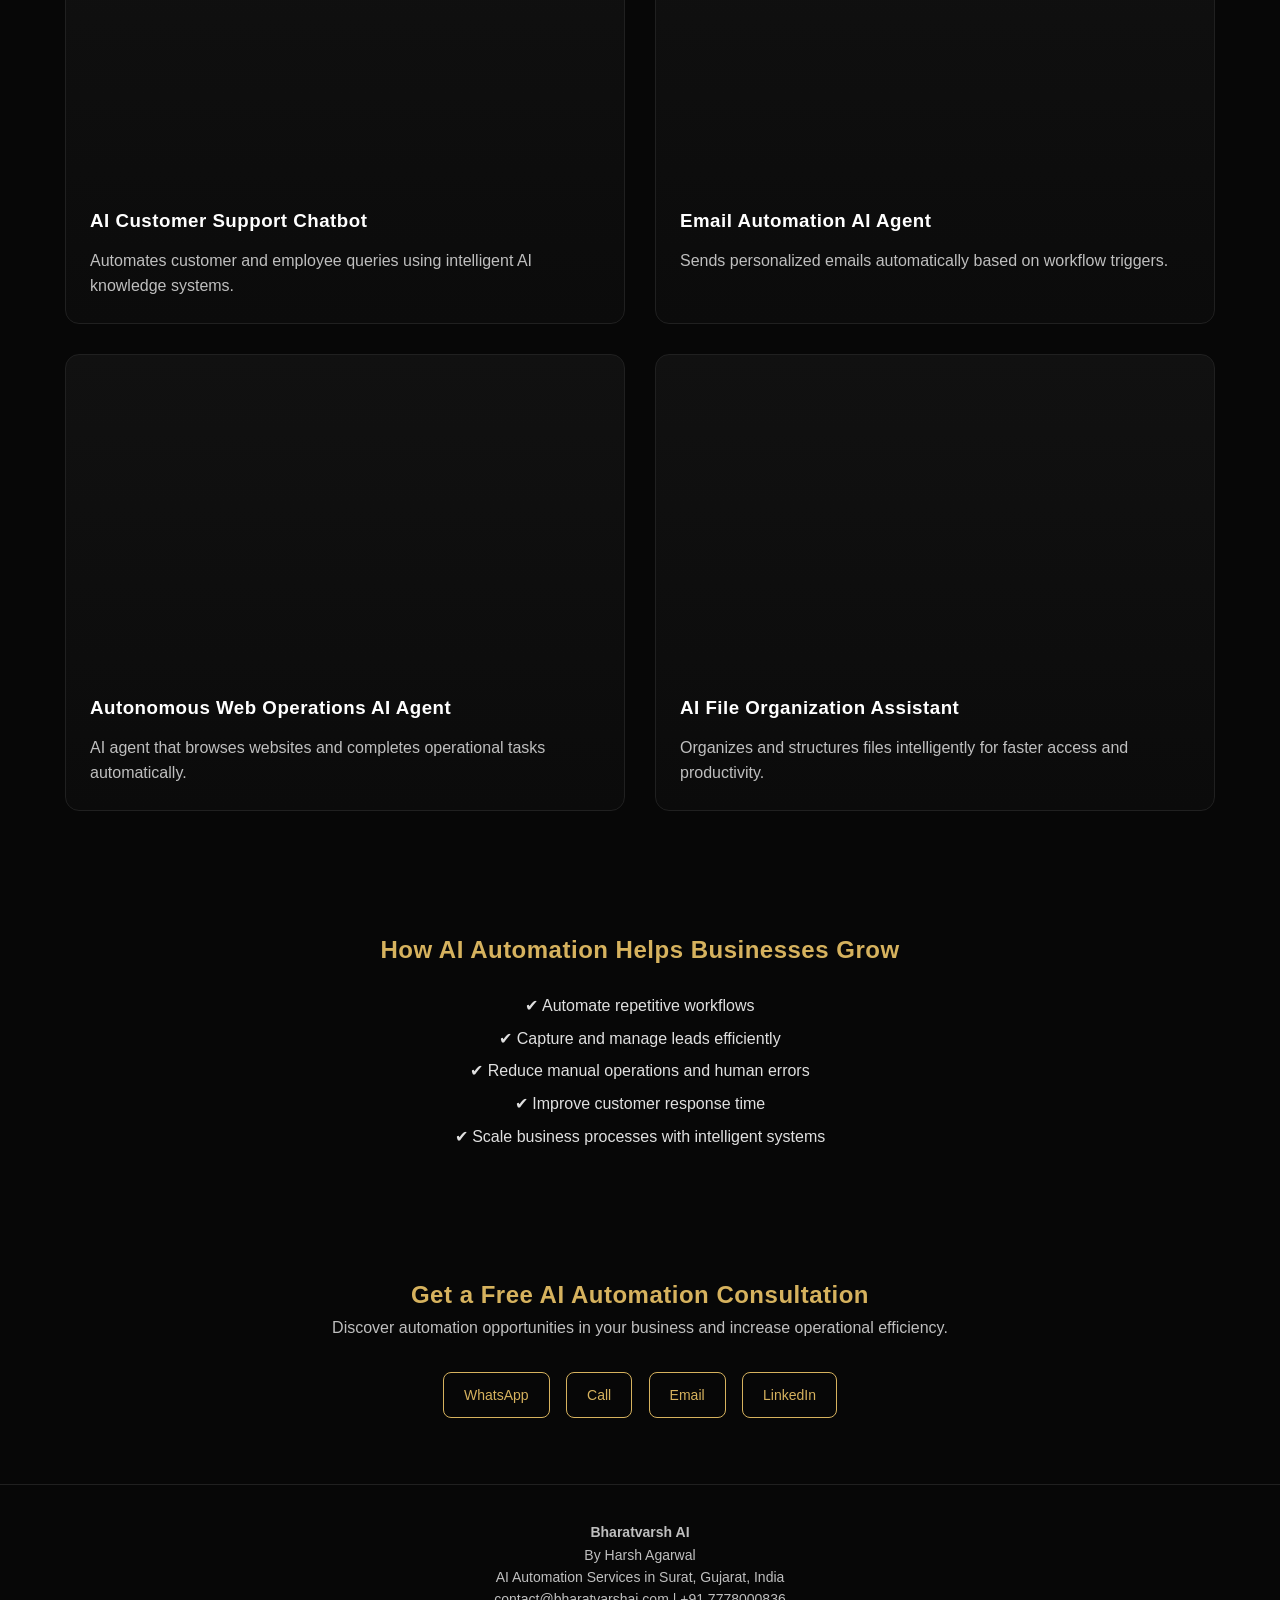
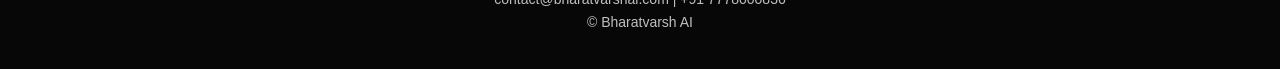
==== commit eb1bf1a0: "Update HTML structure and meta tags for improved SEO and clarity in AI automation services" ====
--- a/index.html
+++ b/index.html
@@ -4,9 +4,21 @@
 <meta charset="UTF-8">
 <meta name="viewport" content="width=device-width, initial-scale=1.0">
 
-<title>Bharatvarsh AI — Intelligent Automation Services</title>
-
-<meta name="description" content="Bharatvarsh AI provides AI automation, intelligent chatbots, and autonomous AI agents to help businesses scale faster with modern AI solutions.">
+<title>AI Automation Services & WhatsApp AI Chatbot Solutions | Bharatvarsh AI</title>
+
+<meta name="description" content="Bharatvarsh AI provides AI automation services, WhatsApp AI chatbot solutions, workflow automation and autonomous AI agents to help businesses capture more leads and scale faster.">
+
+<meta name="keywords" content="
+AI automation services,
+business automation India,
+WhatsApp AI chatbot,
+WhatsApp AI autoreply,
+AI chatbot for business,
+workflow automation,
+AI agents,
+lead automation,
+customer support automation
+">
 
 <meta name="format-detection" content="telephone=no">
 <link rel="icon" type="image/png" href="logo.png">
@@ -18,22 +30,29 @@
 
 <header>
 <div class="container brand">
-<img src="logo.png">
+<img src="logo.png" alt="Bharatvarsh AI automation services logo">
 <div>
 <h2>Bharatvarsh AI</h2>
-<div class="subtitle">AI & Automation Services</div>
+<div class="subtitle">AI Automation & Business Automation Solutions</div>
 </div>
 </div>
 </header>
 
 <section class="hero container">
-<h1>AI & Automation Systems for Modern Businesses</h1>
-<p>
-Helping businesses automate workflows, build intelligent assistants,
-and scale operations with practical AI solutions.
-</p>
-
-<a href="#contact" class="btn">Free AI Workflow Audit</a>
+<h1>AI Automation Services & WhatsApp AI Chatbot Solutions for Businesses</h1>
+
+<p>
+We help modern businesses automate operations, capture more leads and build
+intelligent AI assistants that improve efficiency and scale workflows.
+</p>
+
+<p>
+Our AI systems include WhatsApp AI autoreply bots, customer support chatbots,
+email automation agents and autonomous AI workflow solutions designed to
+reduce manual work and increase business productivity.
+</p>
+
+<a href="#contact" class="btn">Get Free AI Automation Consultation</a>
 </section>
 
 <section class="wa-demo">
@@ -46,81 +65,97 @@
 </div>
 
 <div class="wa-content">
-<h2>WhatsApp AI-Autoreply System</h2>
-
-<p>
-Automatically respond to customer inquiries, capture leads,
-share information and stay available 24/7 using intelligent AI automation.
+<h2>Never Miss Leads with WhatsApp AI Autoreply</h2>
+
+<p>
+Many businesses lose potential customers simply because they cannot respond
+instantly. Research suggests companies miss out on approximately
+<strong>25% to 30% of leads</strong> by failing to reply within the first five minutes.
+</p>
+
+<p>
+Our WhatsApp AI chatbot ensures your business responds immediately to every
+customer message — capturing leads, answering questions and guiding prospects
+towards conversion even outside business hours.
+</p>
+
+<p>
+With intelligent automation working 24/7, you can increase response speed,
+improve customer experience and turn more inquiries into paying clients.
 </p>
 
 <div class="wa-points">
-<p>✔ Instant automated replies</p>
-<p>✔ Lead capture & qualification</p>
-<p>✔ Smart conversation handling</p>
-<p>✔ Works round the clock</p>
-</div>
-
-<a href="#contact" class="btn">Get WhatsApp AI Setup</a>
-
-</div>
-
-</div>
+<p>✔ Never miss customer inquiries</p>
+<p>✔ Instant lead capture & qualification</p>
+<p>✔ Automated replies within seconds</p>
+<p>✔ Works 24/7 even when your team is offline</p>
+<p>✔ Improves conversions & sales response rate</p>
+</div>
+
+<a href="#contact" class="btn">Setup WhatsApp AI Automation</a>
+</div>
+
+</div>
+</section>
+
+<section class="seo container">
+<h2>AI Chatbot & Business Workflow Automation Solutions</h2>
+
+<p>
+Bharatvarsh AI builds custom AI chatbot systems, workflow automation platforms
+and autonomous AI agents that help companies streamline operations,
+improve response time and scale efficiently.
+</p>
+
+<p>
+Our AI automation services are ideal for real estate companies, coaching institutes,
+agencies, ecommerce businesses and service providers looking to modernize
+their customer communication and internal workflows.
+</p>
 </section>
 
 <section id="projects" class="container">
-<h2>Other Custom AI Solutions</h2>
+<h2>Custom AI Automation Projects</h2>
 
 <div class="projects-grid">
 
 <div class="card">
 <div class="card-media">
-<iframe src="https://www.youtube.com/embed/xLh_T0cZRjQ"
-title="AI Chatbot"
-allow="accelerometer; autoplay; clipboard-write; encrypted-media; gyroscope; picture-in-picture"
-allowfullscreen></iframe>
-</div>
-<div class="card-content">
-<h3>Intelligent AI Chatbot</h3>
-<p>Automates customer and employee queries using AI knowledge systems.</p>
-</div>
-</div>
-
-<div class="card">
-<div class="card-media">
-<iframe src="https://www.youtube.com/embed/P7wKze1Ep8s"
-title="Email Agent"
-allow="accelerometer; autoplay; clipboard-write; encrypted-media; gyroscope; picture-in-picture"
-allowfullscreen></iframe>
-</div>
-<div class="card-content">
-<h3>Smart Email Automation Agent</h3>
+<iframe src="https://www.youtube.com/embed/xLh_T0cZRjQ" allowfullscreen></iframe>
+</div>
+<div class="card-content">
+<h3>AI Customer Support Chatbot</h3>
+<p>Automates customer and employee queries using intelligent AI knowledge systems.</p>
+</div>
+</div>
+
+<div class="card">
+<div class="card-media">
+<iframe src="https://www.youtube.com/embed/P7wKze1Ep8s" allowfullscreen></iframe>
+</div>
+<div class="card-content">
+<h3>Email Automation AI Agent</h3>
 <p>Sends personalized emails automatically based on workflow triggers.</p>
 </div>
 </div>
 
 <div class="card">
 <div class="card-media">
-<iframe src="https://www.youtube.com/embed/em4HeFu83iU"
-title="Web Agent"
-allow="accelerometer; autoplay; clipboard-write; encrypted-media; gyroscope; picture-in-picture"
-allowfullscreen></iframe>
-</div>
-<div class="card-content">
-<h3>Autonomous Web AI Agent</h3>
-<p>AI agent that browses websites and completes online operational tasks.</p>
-</div>
-</div>
-
-<div class="card">
-<div class="card-media">
-<iframe src="https://www.youtube.com/embed/UA5wQZnJ0JE"
-title="File Organizer"
-allow="accelerometer; autoplay; clipboard-write; encrypted-media; gyroscope; picture-in-picture"
-allowfullscreen></iframe>
-</div>
-<div class="card-content">
-<h3>AI File Organizer Assistant</h3>
-<p>Organizes and structures files intelligently for faster access.</p>
+<iframe src="https://www.youtube.com/embed/em4HeFu83iU" allowfullscreen></iframe>
+</div>
+<div class="card-content">
+<h3>Autonomous Web Operations AI Agent</h3>
+<p>AI agent that browses websites and completes operational tasks automatically.</p>
+</div>
+</div>
+
+<div class="card">
+<div class="card-media">
+<iframe src="https://www.youtube.com/embed/UA5wQZnJ0JE" allowfullscreen></iframe>
+</div>
+<div class="card-content">
+<h3>AI File Organization Assistant</h3>
+<p>Organizes and structures files intelligently for faster access and productivity.</p>
 </div>
 </div>
 
@@ -128,19 +163,20 @@
 </section>
 
 <section class="benefits container">
-<h2>What Bharatvarsh AI Helps Businesses Achieve</h2>
+<h2>How AI Automation Helps Businesses Grow</h2>
 
 <div class="benefit-list">
 <p>✔ Automate repetitive workflows</p>
-<p>✔ Build custom AI assistants</p>
-<p>✔ Reduce manual operations</p>
-<p>✔ Scale processes efficiently</p>
+<p>✔ Capture and manage leads efficiently</p>
+<p>✔ Reduce manual operations and human errors</p>
+<p>✔ Improve customer response time</p>
+<p>✔ Scale business processes with intelligent systems</p>
 </div>
 </section>
 
 <section id="contact" class="contact container">
-<h2>Get a Free AI Workflow Audit</h2>
-<p>Let's identify automation opportunities in your business.</p>
+<h2>Get a Free AI Automation Consultation</h2>
+<p>Discover automation opportunities in your business and increase operational efficiency.</p>
 
 <br>
 
@@ -154,15 +190,31 @@
 <div class="container">
 <p><strong>Bharatvarsh AI</strong></p>
 <p>By Harsh Agarwal</p>
-<p>Surat, India</p>
+<p>AI Automation Services in Surat, Gujarat, India</p>
 <p>contact@bharatvarshai.com | +91 7778000836</p>
 <p>© Bharatvarsh AI</p>
 </div>
 </footer>
 
 <a class="whatsapp-float" href="https://wa.me/917778000836" target="_blank">
-<img src="whatsapp.svg">
+<img src="whatsapp.svg" alt="WhatsApp AI chatbot contact button">
 </a>
+
+<script type="application/ld+json">
+{
+"@context": "https://schema.org",
+"@type": "Organization",
+"name": "Bharatvarsh AI",
+"url": "https://bharatvarshai.com",
+"logo": "https://bharatvarshai.com/logo.png",
+"contactPoint": {
+"@type": "ContactPoint",
+"telephone": "+917778000836",
+"contactType": "customer service",
+"areaServed": "IN"
+}
+}
+</script>
 
 </body>
 </html>
